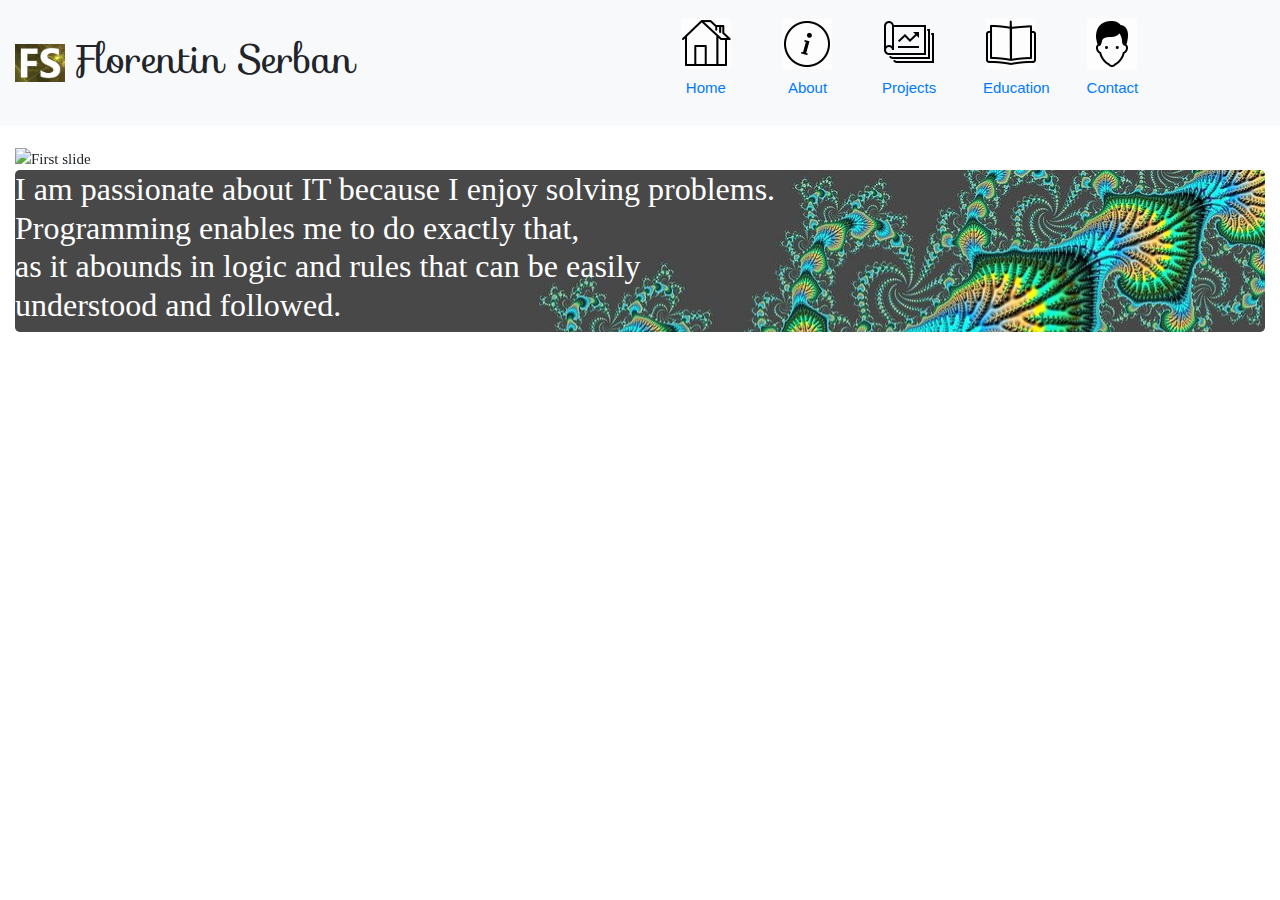
==== index.html @ e08d319a "Update index.html" ====
<!DOCTYPE html>
<html lang="en">

<head>
    <title>Florentine's Serban, Web Portfolio</title>
    <meta charset="utf-8">
    <meta name="viewport" content="width=device-width, initial-scale=1, shrink-to-fit=no">
    <link rel="stylesheet" href="https://fonts.googleapis.com/css?family=Audiowide|Sofia|Trirong">
    <!--Bootstrap css-->
    <link rel="stylesheet" href="https://stackpath.bootstrapcdn.com/bootstrap/4.5.0/css/bootstrap.min.css"
        integrity="sha384-9aIt2nRpC12Uk9gS9baDl411NQApFmC26EwAOH8WgZl5MYYxFfc+NcPb1dKGj7Sk" crossorigin="anonymous">
    <link rel="stylesheet" href="https://maxcdn.bootstrapcdn.com/bootstrap/4.0.0/css/bootstrap.min.css"
        integrity="sha384-Gn5384xqQ1aoWXA+058RXPxPg6fy4IWvTNh0E263XmFcJlSAwiGgFAW/dAiS6JXm" crossorigin="anonymous">
    <link href="https://fonts.googleapis.com/icon?family=Material+Icons" rel="stylesheet">
    <link rel="stylesheet" type="text/css" href="style.css">
    <link rel="stylesheet" type="text/css" href="layout.css">

</head>

<body>
    <div class="container-fluid">
        <div class="row justify-content-center">
            <nav class="navbar navbar-expand-md bg-light justify-content-center nav-justified container-fluid">
                <div class="col-md nameOnNavbar container-fluid" id="nameOnNavbar">
                    <div class="persLogo">
                        <img src="img/persLogo/LOGO 1.JPG" alt="Florentin logo sign" id="logoNavBar">
                        <name>
                            <h1>Florentin Serban</h1>
                        </name>
                    </div>
                </div>
                <div class="navigation-bar col-sm">
                    <ul class="navbar-nav justify-content-right menu-item menu-item-home current-menu-item" id="navbarName"
                        href="#!">
                        <li class="nav-item col-sm col-md-2 col-lg-2">
                            <img src="img/nav/icons8-home.gif" alt="home" class="responsive-image nav-image" width="50px" />
                            <a class="nav-link" href="index.html">Home</a>
                        </li>
                        <li class="nav-item col-sm col-md-2 col-lg-2">
                            <img src="img/nav/icons8-info.gif" alt="about me" class="responsive-image nav-image" width="50px" />
                            <a class="nav-link" href="About.html">About</a>
                        </li>
                        <li class="nav-item col-sm col-md-2 col-lg-2">
                            <img src="img/nav/icons8-group-of-projects-50.png" , alt="my projects"
                                class="responsive-image nav-image" width="50px" />
                            <a class="nav-link" href="Projects.html">Projects</a>
                        </li>
                        <li class="nav-item col-sm col-md-2 col-lg-2">
                            <img src="img/nav/icons8-literature.gif" alt="my education" class="responsive-image nav-image"
                                width="50px" />
                            <a class="nav-link" href="Education.html">Education</a>
                        </li>
                        <li class="nav-item col-sm col-md-2 col-lg-2">
                            <img src="img/nav/icons8-user-male.gif" alt="contact me" class="responsive-image nav-image"
                                width="50px" />
                            <a class="nav-link" href="Contact.html">Contact</a>
                        </li>
                    </ul>
                </div>
            </nav>
        </div><br>
        <div class="indexcontainer">
            <div id="carousel" class="carousel slide w-100" data-ride="carousel">
                <ol class="carousel-indicators">
                    <li data-target="#carousel-indicators" data-slide-to="0" class="active"></li>
                    <li data-target="#carousel-indicators" data-slide-to="1s"></li>
                    <li data-target="#carousel-indicators" data-slide-to="1s"></li>
                </ol>
                <div class="carousel-inner">
                    <div class="carousel-item active">
                        <img class="d-block w-100" src="img/landscape1.jpg" alt="First slide">
                             <div class="carousel-caption">
                                <h1 style="font:8vm">I am passionate about IT because I enjoy solving problems.</h1>
                                <br><br><br><br><br><br><br><br>
                             </div>                                                                                                                             
                    </div>
                    <div class="carousel-item">
                        <img class="d-block w-100" src="img/lanscape2.jpg" alt="Second slide">
                            <div class="carousel-caption">
                                <h1>Programming enables me to do exactly that:</h1>
                                <br><br><br><br><br><br><br><br>
                            </div>
                    </div>
                    <div class="carousel-item">
                        <img class="d-block w-100" src="img/landscape3.jpg" alt="Third slide">
                            <div class="carousel-caption">
                                <h1>Programming enables me to do exactly that:</h1>
                                <br><br><br><br><br><br><br><br>
                            </div>                                                                                                                            
                    </div>
                </div>
                <a class="carousel-control-prev" href="#carousel" role="button" data-slide="prev">
                    <span class="carousel-control-prev-icon" aria-hidden="true"></span>
                    <span class="sr-only">Previous</span>
                </a>
                <a class="carousel-control-next" href="#carousel" role="button" data-slide="next">
                    <span class="carousel-control-next-icon" aria-hidden="true"></span>
                    <span class="sr-only">Next</span>
                </a>
            </div>

            <div class="jumbotron text-white col-md background-image shadow"
                style="background-image: url(img/bg_Index.jpg);">
                <h2 class="display-12">I am passionate about IT because I enjoy solving problems.<br> Programming enables me to do exactly that, <br>as it abounds in
                logic and rules that can be easily <br> understood and followed.</h2>
            </div>
        </div>
    </div>
    </div>
    <script src="https://code.jquery.com/jquery-3.2.1.slim.min.js"
        integrity="sha384-KJ3o2DKtIkvYIK3UENzmM7KCkRr/rE9/Qpg6aAZGJwFDMVNA/GpGFF93hXpG5KkN"
        crossorigin="anonymous"></script>
    <script src="https://cdnjs.cloudflare.com/ajax/libs/popper.js/1.12.9/umd/popper.min.js"
        integrity="sha384-ApNbgh9B+Y1QKtv3Rn7W3mgPxhU9K/ScQsAP7hUibX39j7fakFPskvXusvfa0b4Q"
        crossorigin="anonymous"></script>
    <script src="https://maxcdn.bootstrapcdn.com/bootstrap/4.0.0/js/bootstrap.min.js"
        integrity="sha384-JZR6Spejh4U02d8jOt6vLEHfe/JQGiRRSQQxSfFWpi1MquVdAyjUar5+76PVCmYl"
        crossorigin="anonymous"></script>
</body>

</html>
---- style.css ----
body {
    overflow: scroll;
  
    font-size: 15px;
    line-height: 22px;
    font-family: Varela Round;
	
}

.navbar {
    padding: 1.2rem 0;
    box-shadow: none;
    z-index: auto;
	background-color: bisque;
}
.nav-link{
	font-family:'Trebuchet MS', 'Lucida Sans Unicode', 'Lucida Grande', 'Lucida Sans', Arial, sans-serif;
	-webkit-box-align: start;
	
}

.nav-image > img
{
    display: inline-block;
    vertical-align: middle;
    white-space: nowrap;
    height: 70px;
    width: 70px;
    border-radius: 50%;
    border: 1px solid black;
    vertical-align: middle
}
.text-container {

  display: inline-block;
  width: calc(100% - 60px); /** containers width - img width - margin-left **/
  margin-left: 10px;
  white-space: normal;
  vertical-align: middle
}

.persLogo > img,
.persLogo > name{
    display: inline-block;
    vertical-align: middle;
}
.material-icons {
  font-family: 'Material Icons';
  font-weight: normal;
  font-style: normal;
  font-size: 24px;  /* Preferred icon size */
  display: inline-block;
  line-height: 1;
  text-transform: none;
  letter-spacing: normal;
  word-wrap: normal;
  white-space: nowrap;
  direction: ltr;
  
}
.nameOnNavbar{
	font-family:Sofia, Trirong;
	font-size:large;
	text-align: left;	
}
.menu-icon
{
	width:"50px"; 

}
.jumbotron {
    width: 100%;
    overflow: hidden; 
    padding: 0px;

}
.jumbotron-image {
  background-position: center center;
  background-repeat: no-repeat;
  background-size: cover;
}
.jumbotron > div {
    display:inline-block;
    vertical-align:top;
    font-size: 1rem;
}
.prjdescript
{
	background-image: url("/img/Mandel1.jpg"); 

}
.aboutdescript
{
	background-image: url(/img/bgAbout1.jpg);
	height: 700px;
	font-family:Audiowide;
}
.indexcontainer{
  height:600px;
}
.my_picture{
	width:250px;
	height:350px;
	align-items: center;
	
}
.contdescript{
	background-image: url(/img/bgContact.jpg);
	height: 600px;
}
.edudescript{
	background-image: url(/img/bg-Education.jpg);
	height: 600px;
}


.thumbnail:hover {
    position:relative;
    top:-25px;
    left:-35px;
    width:500px;
    height:auto;
    display:block;
    z-index:999;
}
---- layout.css ----
#about_pic{
    border-radius: 25px;
}
#colDescrip, #colPrjLink
{
    text-align: center;
    height:150px;
}

#colPrjDescrip{
    text-align: center;
    height:350px;
}
#logoNavBar{
    width:50px; 
    initial-letter-align: auto;
    align-self: flex-start;
}
#mypicture{
    align-items:flex-end;
}
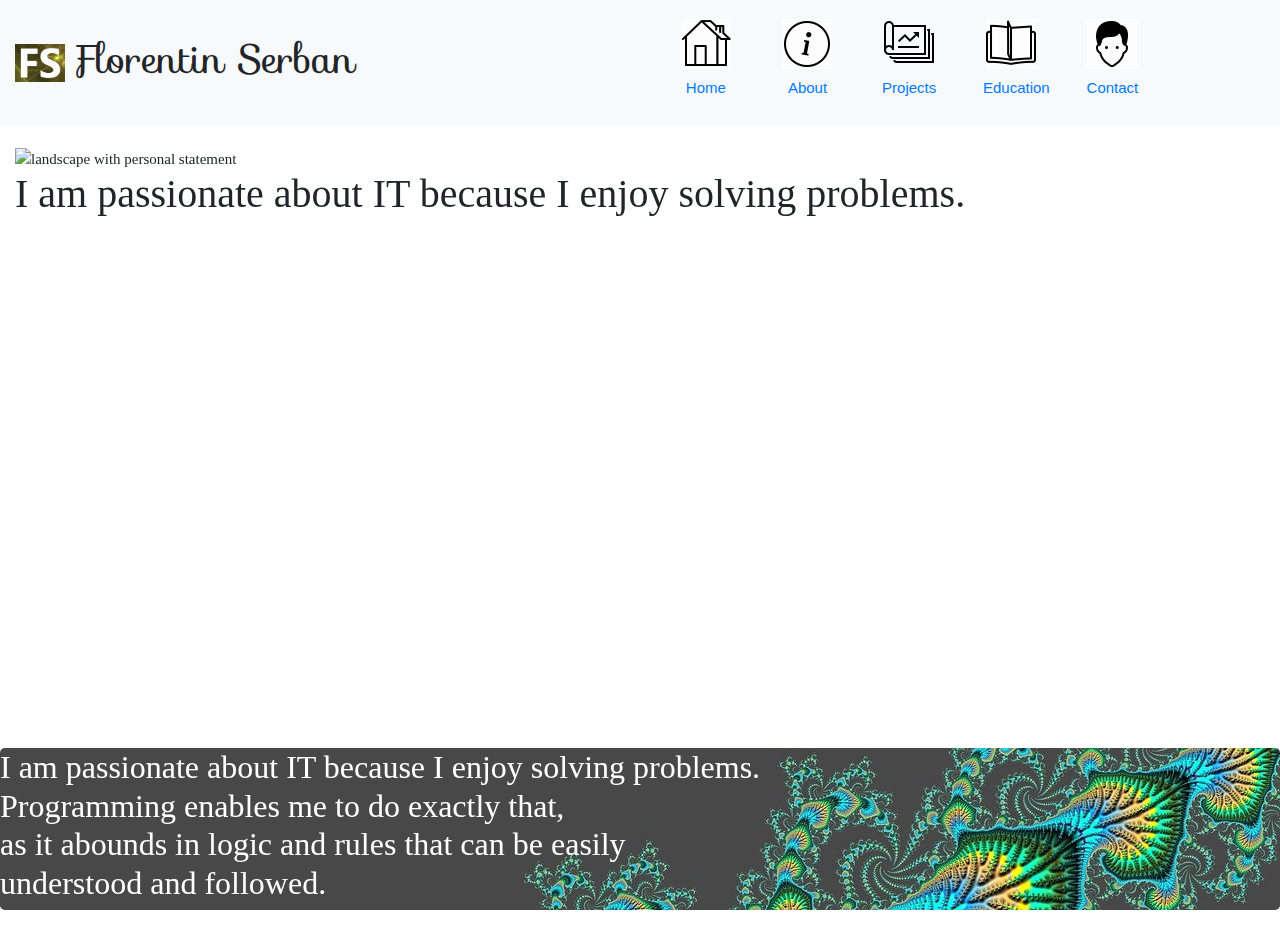
==== commit 92025356: "Update index.html" ====
--- a/index.html
+++ b/index.html
@@ -63,26 +63,29 @@
             <div id="carousel" class="carousel slide w-100" data-ride="carousel">
                 <ol class="carousel-indicators">
                     <li data-target="#carousel-indicators" data-slide-to="0" class="active"></li>
-                    <li data-target="#carousel-indicators" data-slide-to="1s"></li>
-                    <li data-target="#carousel-indicators" data-slide-to="1s"></li>
+                    <li data-target="#carousel-indicators" data-slide-to="1"></li>
+                    <li data-target="#carousel-indicators" data-slide-to="2"></li>
                 </ol>
                 <div class="carousel-inner">
                     <div class="carousel-item active">
-                        <img class="d-block w-100" src="img/landscape1.jpg" alt="First slide">
+                        <img class="d-block w-100" src="img/landscape1.jpg" alt="landscape with personal statement"
+                             id="carousel-item1>
                              <div class="carousel-caption">
                                 <h1 style="font:8vm">I am passionate about IT because I enjoy solving problems.</h1>
                                 <br><br><br><br><br><br><br><br>
                              </div>                                                                                                                             
                     </div>
                     <div class="carousel-item">
-                        <img class="d-block w-100" src="img/lanscape2.jpg" alt="Second slide">
+                        <img class="d-block w-100" src="img/lanscape2.jpg" alt="landscape with personal statement" 
+                             id="carousel-item2>
                             <div class="carousel-caption">
                                 <h1>Programming enables me to do exactly that:</h1>
                                 <br><br><br><br><br><br><br><br>
                             </div>
                     </div>
                     <div class="carousel-item">
-                        <img class="d-block w-100" src="img/landscape3.jpg" alt="Third slide">
+                        <img class="d-block w-100" src="img/landscape3.jpg" alt="landscape with personal statement"
+                             id="carousel-item3>
                             <div class="carousel-caption">
                                 <h1>Programming enables me to do exactly that:</h1>
                                 <br><br><br><br><br><br><br><br>
--- a/style.css
+++ b/style.css
@@ -86,12 +86,12 @@
 }
 .prjdescript
 {
-	background-image: url("/img/Mandel1.jpg"); 
+	background-image: url("img/Mandel1.jpg"); 
 
 }
 .aboutdescript
 {
-	background-image: url(/img/bgAbout1.jpg);
+	background-image: url("img/bgAbout1.jpg");
 	height: 700px;
 	font-family:Audiowide;
 }
@@ -105,12 +105,13 @@
 	
 }
 .contdescript{
-	background-image: url(/img/bgContact.jpg);
+	background-image: url("img/bgContact.jpg");
 	height: 600px;
 }
 .edudescript{
-	background-image: url(/img/bg-Education.jpg);
-	height: 600px;
+	background-image: url("img/bg-Education.jpg");
+	height: 200px;
+	align-items: center;
 }
 
 
@@ -122,4 +123,4 @@
     height:auto;
     display:block;
     z-index:999;
-}+}
--- a/layout.css
+++ b/layout.css
@@ -18,4 +18,9 @@
 }
 #mypicture{
     align-items:flex-end;
-}+}
+#carousel-item1 > h1, #carousel-item2 > h1, #carousel-item3 > h1
+{
+   font-size: 8vw;
+   font-style: italic;
+}
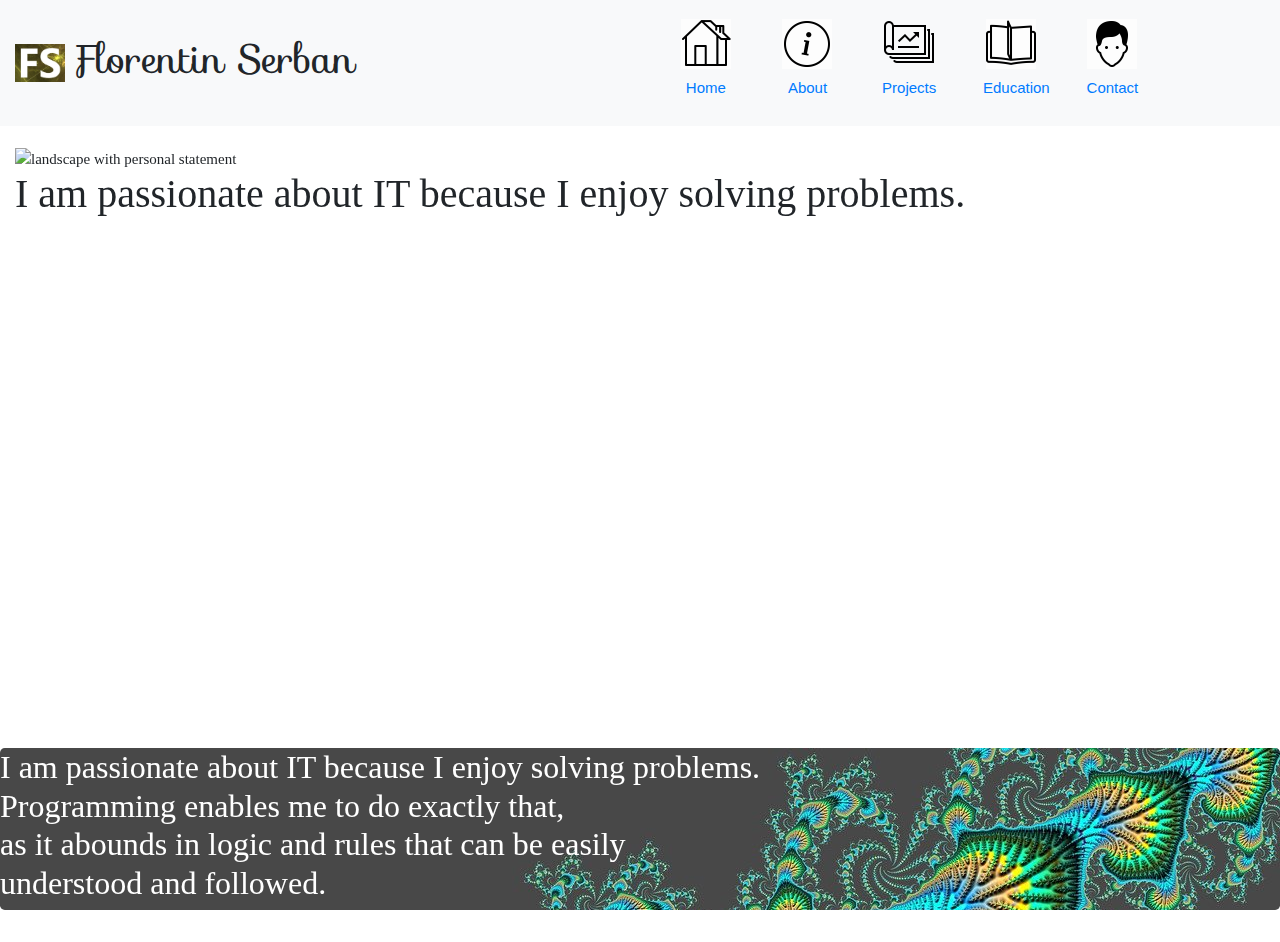
==== commit 2981a88b: "Update index.html" ====
--- a/index.html
+++ b/index.html
@@ -62,9 +62,9 @@
         <div class="indexcontainer">
             <div id="carousel" class="carousel slide w-100" data-ride="carousel">
                 <ol class="carousel-indicators">
-                    <li data-target="#carousel-indicators" data-slide-to="0" class="active"></li>
-                    <li data-target="#carousel-indicators" data-slide-to="1"></li>
-                    <li data-target="#carousel-indicators" data-slide-to="2"></li>
+                    <li data-target="#carousel" data-slide-to="0" class="active"></li>
+                    <li data-target="#carousel" data-slide-to="1"></li>
+                    <li data-target="#carousel" data-slide-to="2"></li>
                 </ol>
                 <div class="carousel-inner">
                     <div class="carousel-item active">
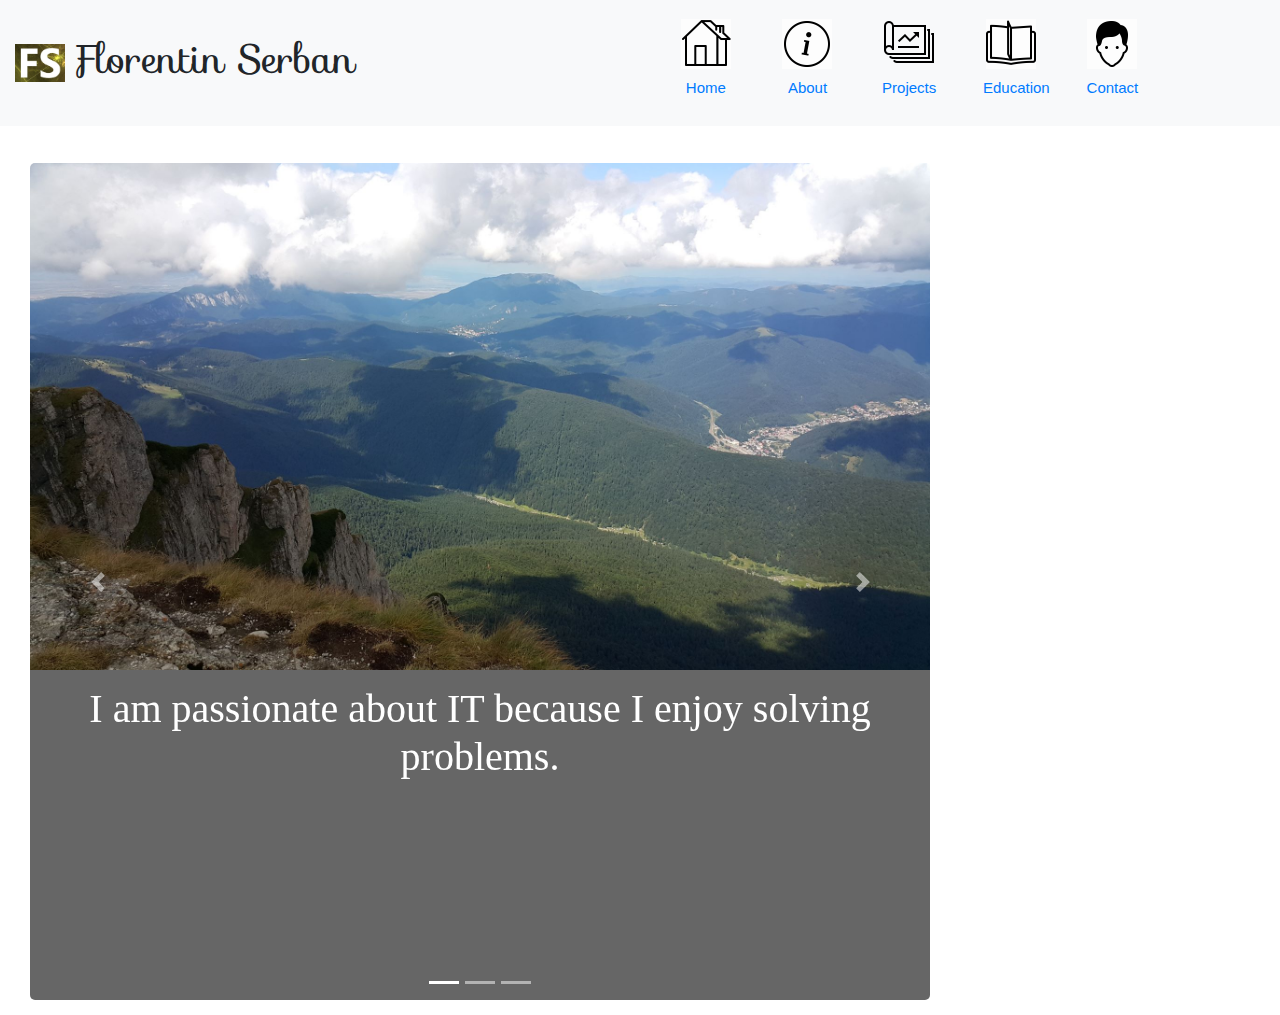
==== commit 82460701: "Update index.html" ====
--- a/index.html
+++ b/index.html
@@ -59,8 +59,10 @@
                 </div>
             </nav>
         </div><br>
-        <div class="indexcontainer">
-            <div id="carousel" class="carousel slide w-100" data-ride="carousel">
+        <div class="indexcontainer flex-row">
+         <div class="row">
+          <div class="col ">
+            <div id="carousel" class="carousel slide"  data-ride="carousel">
                 <ol class="carousel-indicators">
                     <li data-target="#carousel" data-slide-to="0" class="active"></li>
                     <li data-target="#carousel" data-slide-to="1"></li>
@@ -68,28 +70,30 @@
                 </ol>
                 <div class="carousel-inner">
                     <div class="carousel-item active">
-                        <img class="d-block w-100" src="img/landscape1.jpg" alt="landscape with personal statement"
-                             id="carousel-item1>
-                             <div class="carousel-caption">
-                                <h1 style="font:8vm">I am passionate about IT because I enjoy solving problems.</h1>
-                                <br><br><br><br><br><br><br><br>
-                             </div>                                                                                                                             
+                        <img class="d-block w-100 responsive-image" src="img/lansdcape2.jpg"
+                        alt="landscape with personal statement" id="carousel-item1">
+                        <div class="carousel-caption">
+                            <h1 style="font:10vm">I am passionate about IT because I enjoy solving problems.</h1>
+                            <br><br><br><br><br><br><br><br>
+                        </div>
+                    </div>
+                    <div></div>
+                    <div class="carousel-item">
+                        <img class="d-block w-100 responsive-image" src="img/lansdcape1.jpg"
+                        alt="landscape with personal statement" id="carousel-item2">
+                        <div class="carousel-caption">
+                            <h1>Programming enables me to do exactly that:</h1>
+                            <br><br><br><br><br><br><br><br>
+                        </div>
                     </div>
                     <div class="carousel-item">
-                        <img class="d-block w-100" src="img/lanscape2.jpg" alt="landscape with personal statement" 
-                             id="carousel-item2>
-                            <div class="carousel-caption">
-                                <h1>Programming enables me to do exactly that:</h1>
-                                <br><br><br><br><br><br><br><br>
-                            </div>
-                    </div>
-                    <div class="carousel-item">
-                        <img class="d-block w-100" src="img/landscape3.jpg" alt="landscape with personal statement"
-                             id="carousel-item3>
-                            <div class="carousel-caption">
-                                <h1>Programming enables me to do exactly that:</h1>
-                                <br><br><br><br><br><br><br><br>
-                            </div>                                                                                                                            
+                        <img class="d-block w-100 responsive-image" src="img/lansdcape3.jpg"
+                        alt="landscape with personal statement" id="carousel-item3">
+                        <div class="carousel-caption">
+                            <h1>as it abounds in
+                            logic and rules that can be easily understood and followed.</h1>
+                            <br><br><br><br><br><br>
+                        </div>
                     </div>
                 </div>
                 <a class="carousel-control-prev" href="#carousel" role="button" data-slide="prev">
@@ -101,13 +105,7 @@
                     <span class="sr-only">Next</span>
                 </a>
             </div>
-
-            <div class="jumbotron text-white col-md background-image shadow"
-                style="background-image: url(img/bg_Index.jpg);">
-                <h2 class="display-12">I am passionate about IT because I enjoy solving problems.<br> Programming enables me to do exactly that, <br>as it abounds in
-                logic and rules that can be easily <br> understood and followed.</h2>
-            </div>
-        </div>
+         </div></div>
     </div>
     </div>
     <script src="https://code.jquery.com/jquery-3.2.1.slim.min.js"
--- a/style.css
+++ b/style.css
@@ -110,8 +110,8 @@
 }
 .edudescript{
 	background-image: url("img/bg-Education.jpg");
-	height: 200px;
-	align-items: center;
+	
+	
 }
 
 
--- a/layout.css
+++ b/layout.css
@@ -24,3 +24,21 @@
    font-size: 8vw;
    font-style: italic;
 }
+.carousel-caption {
+  position: static;
+  background: rgba(0,0,0,0.6);
+  color: white;
+  padding-bottom: 35px;
+  padding-left: 1em;
+  padding-right: 1em;
+  padding-top: 15px;
+}
+.carousel-indicators {
+  bottom: 0px;
+}
+.carousel {
+  overflow: hidden;
+  border-radius: 5px;
+  max-width: 900px;
+  margin: 1em;
+}
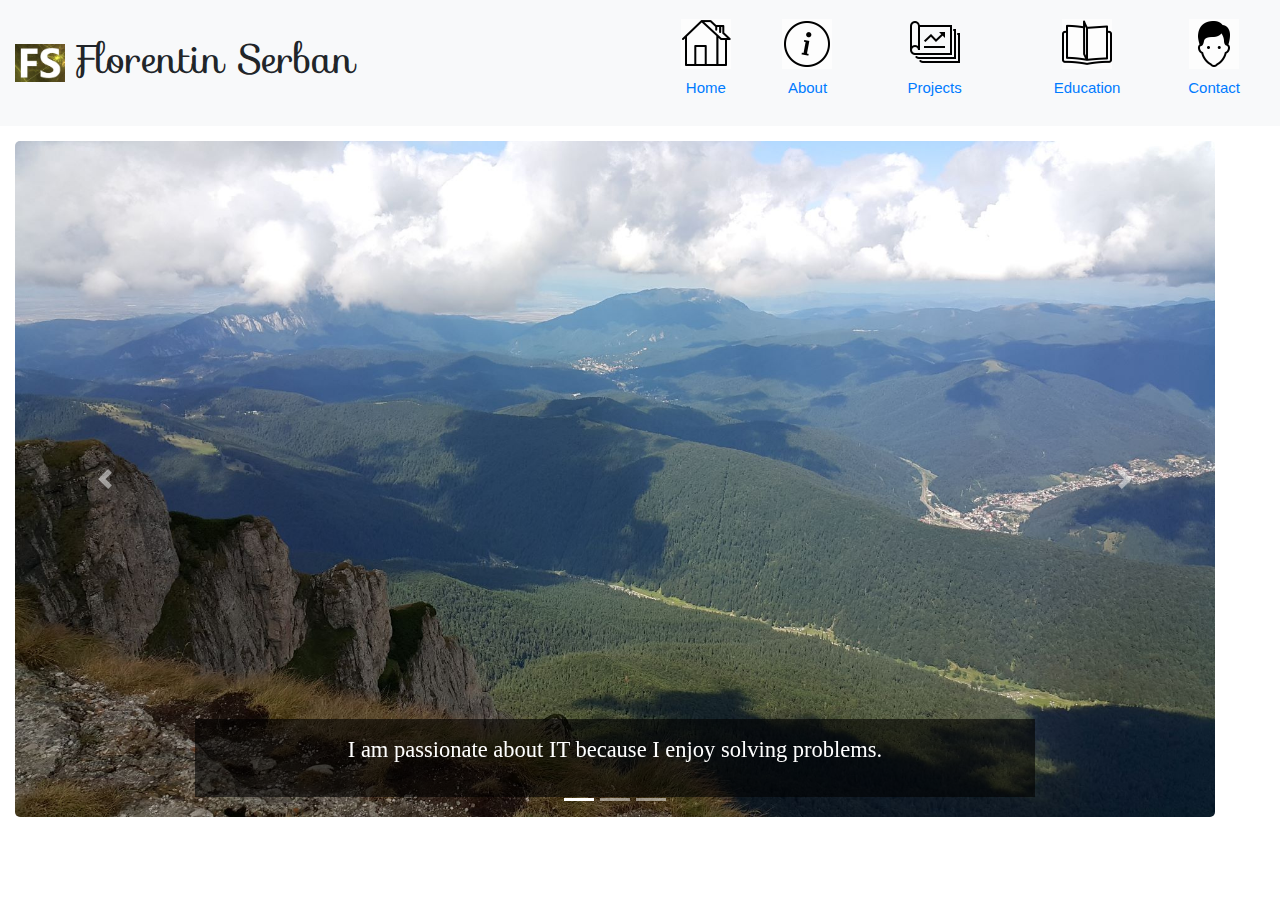
==== commit 8b8a9c0f: "navbar" ====
--- a/index.html
+++ b/index.html
@@ -21,7 +21,7 @@
     <div class="container-fluid">
         <div class="row justify-content-center">
             <nav class="navbar navbar-expand-md bg-light justify-content-center nav-justified container-fluid">
-                <div class="col-md nameOnNavbar container-fluid" id="nameOnNavbar">
+                <div class="col-md nameOnNavbar container-fluid id=" nameOnNavbar">
                     <div class="persLogo">
                         <img src="img/persLogo/LOGO 1.JPG" alt="Florentin logo sign" id="logoNavBar">
                         <name>
@@ -30,38 +30,42 @@
                     </div>
                 </div>
                 <div class="navigation-bar col-sm">
-                    <ul class="navbar-nav justify-content-right menu-item menu-item-home current-menu-item" id="navbarName"
-                        href="#!">
-                        <li class="nav-item col-sm col-md-2 col-lg-2">
-                            <img src="img/nav/icons8-home.gif" alt="home" class="responsive-image nav-image" width="50px" />
+                    <ul class="navbar-nav justify-content-right menu-item menu-item-home current-menu-item" id="navbarName">
+                        <li class="nav-item col-sm2 col-md-2 col-lg-2">
+                            <a href="index.html">
+                                <img src="img/nav/icons8-home.gif" alt="home" class="responsive-image nav-image"
+                                    width="50px" /></a>
                             <a class="nav-link" href="index.html">Home</a>
                         </li>
-                        <li class="nav-item col-sm col-md-2 col-lg-2">
-                            <img src="img/nav/icons8-info.gif" alt="about me" class="responsive-image nav-image" width="50px" />
+                        <li class="nav-item col-sm2 col-md-2 col-lg-2">
+                            <a href="About.html">
+                                <img src="img/nav/icons8-info.gif" alt="about me" class="responsive-image nav-image"
+                                    width="50px" /></a>
                             <a class="nav-link" href="About.html">About</a>
                         </li>
-                        <li class="nav-item col-sm col-md-2 col-lg-2">
-                            <img src="img/nav/icons8-group-of-projects-50.png" , alt="my projects"
-                                class="responsive-image nav-image" width="50px" />
+                        <li class="nav-item col-sm3 col-md-3 col-lg-3">
+                            <a href="Projects.html">
+                                <img src="img/nav/icons8-group-of-projects-50.png" , alt="my projects"
+                                    class="responsive-image nav-image" width="50px" /></a>
                             <a class="nav-link" href="Projects.html">Projects</a>
                         </li>
-                        <li class="nav-item col-sm col-md-2 col-lg-2">
-                            <img src="img/nav/icons8-literature.gif" alt="my education" class="responsive-image nav-image"
-                                width="50px" />
+                        <li class="nav-item col-sm3 col-md-3 col-lg-3">
+                            <a href="Education.html">
+                                <img src="img/nav/icons8-literature.gif" alt="my education" class="responsive-image nav-image"
+                                    width="50px" /></a>
                             <a class="nav-link" href="Education.html">Education</a>
                         </li>
-                        <li class="nav-item col-sm col-md-2 col-lg-2">
-                            <img src="img/nav/icons8-user-male.gif" alt="contact me" class="responsive-image nav-image"
-                                width="50px" />
+                        <li class="nav-item col-sm2 col-md-2 col-lg-2">
+                            <a href="Contact.html">
+                                <img src="img/nav/icons8-user-male.gif" alt="contact me" class="responsive-image nav-image"
+                                    width="50px" /></a>
                             <a class="nav-link" href="Contact.html">Contact</a>
                         </li>
                     </ul>
                 </div>
             </nav>
-        </div><br>
-        <div class="indexcontainer flex-row">
-         <div class="row">
-          <div class="col ">
+            </div>
+        <div class="row indexcontainer flexible">
             <div id="carousel" class="carousel slide"  data-ride="carousel">
                 <ol class="carousel-indicators">
                     <li data-target="#carousel" data-slide-to="0" class="active"></li>
@@ -70,29 +74,31 @@
                 </ol>
                 <div class="carousel-inner">
                     <div class="carousel-item active">
-                        <img class="d-block w-100 responsive-image" src="img/lansdcape2.jpg"
+                        <img class="d-block mw-100 responsive-image" src="img/lansdcape2.jpg"
                         alt="landscape with personal statement" id="carousel-item1">
                         <div class="carousel-caption">
-                            <h1 style="font:10vm">I am passionate about IT because I enjoy solving problems.</h1>
-                            <br><br><br><br><br><br><br><br>
+                            <p>I am passionate about IT because I enjoy 
+                                solving problems.</p>
+                            
                         </div>
                     </div>
                     <div></div>
                     <div class="carousel-item">
-                        <img class="d-block w-100 responsive-image" src="img/lansdcape1.jpg"
+                        <img class="d-block mw-100 responsive-image" src="img/lansdcape1.jpg"
                         alt="landscape with personal statement" id="carousel-item2">
                         <div class="carousel-caption">
-                            <h1>Programming enables me to do exactly that:</h1>
-                            <br><br><br><br><br><br><br><br>
+                            <p>Programming enables me to do exactly that: find solutions, <br>
+                                manage complexities and solve better and better problems.</p>
+                            
                         </div>
                     </div>
                     <div class="carousel-item">
-                        <img class="d-block w-100 responsive-image" src="img/lansdcape3.jpg"
+                        <img class="d-block mw-100 responsive-image" src="img/lansdcape3.jpg"
                         alt="landscape with personal statement" id="carousel-item3">
                         <div class="carousel-caption">
-                            <h1>as it abounds in
-                            logic and rules that can be easily understood and followed.</h1>
-                            <br><br><br><br><br><br>
+                            <p>Programming is a flexible medium of creation, yet full of structure,<br>
+                                 logic and rules that can be easily understood and followed.</p>
+                            
                         </div>
                     </div>
                 </div>
@@ -105,7 +111,6 @@
                     <span class="sr-only">Next</span>
                 </a>
             </div>
-         </div></div>
     </div>
     </div>
     <script src="https://code.jquery.com/jquery-3.2.1.slim.min.js"
--- a/style.css
+++ b/style.css
@@ -8,15 +8,20 @@
 }
 
 .navbar {
+    position:static;
     padding: 1.2rem 0;
     box-shadow: none;
-    z-index: auto;
-	background-color: bisque;
+    z-index: 99;
+	  background-color: bisque;
 }
 .nav-link{
 	font-family:'Trebuchet MS', 'Lucida Sans Unicode', 'Lucida Grande', 'Lucida Sans', Arial, sans-serif;
 	-webkit-box-align: start;
 	
+}
+.nav-item
+{
+  justify-content: center;
 }
 
 .nav-image > img
@@ -43,20 +48,6 @@
 .persLogo > name{
     display: inline-block;
     vertical-align: middle;
-}
-.material-icons {
-  font-family: 'Material Icons';
-  font-weight: normal;
-  font-style: normal;
-  font-size: 24px;  /* Preferred icon size */
-  display: inline-block;
-  line-height: 1;
-  text-transform: none;
-  letter-spacing: normal;
-  word-wrap: normal;
-  white-space: nowrap;
-  direction: ltr;
-  
 }
 .nameOnNavbar{
 	font-family:Sofia, Trirong;
@@ -93,10 +84,12 @@
 {
 	background-image: url("img/bgAbout1.jpg");
 	height: 700px;
-	font-family:Audiowide;
+	font-family:Cambria, Cochin, Georgia, Times, 'Times New Roman', serif;
+  z-index: 10;
 }
 .indexcontainer{
-  height:600px;
+  position:relative;
+  height:auto;
 }
 .my_picture{
 	width:250px;
@@ -109,8 +102,8 @@
 	height: 600px;
 }
 .edudescript{
-	background-image: url("img/bg-Education.jpg");
-	
+	background-image: url("img/bg_education.jpg");
+	height: 700px;
 	
 }
 
@@ -119,8 +112,17 @@
     position:relative;
     top:-25px;
     left:-35px;
-    width:500px;
+    width:600px;
     height:auto;
     display:block;
     z-index:999;
 }
+
+.edudescript > div > div > img,
+.edudescript > div > div > img
+{
+  min-width: none;
+  max-width: 300px;
+  background-color:lightyellow;
+
+}
--- a/layout.css
+++ b/layout.css
@@ -1,3 +1,9 @@
+/*.container-fluid
+{
+  background-color: lightskyblue;
+}*/
+
+
 #about_pic{
     border-radius: 25px;
 }
@@ -21,24 +27,42 @@
 }
 #carousel-item1 > h1, #carousel-item2 > h1, #carousel-item3 > h1
 {
+   position: relative;
    font-size: 8vw;
    font-style: italic;
 }
 .carousel-caption {
-  position: static;
+  position:var();
   background: rgba(0,0,0,0.6);
   color: white;
-  padding-bottom: 35px;
-  padding-left: 1em;
-  padding-right: 1em;
-  padding-top: 15px;
+  padding-top: 20px;
+  text-align: center;
+  font-size: 150%;
+  margin-top: 20px;
 }
 .carousel-indicators {
   bottom: 0px;
 }
 .carousel {
+  position:relative;
+  z-index: 9px;
   overflow: hidden;
   border-radius: 5px;
-  max-width: 900px;
+  max-width: 1200px;
   margin: 1em;
 }
+.carousel-inner
+{
+  position: relative;
+}
+.slide
+{
+  position: relative;
+}
+.carousel{
+  position: relative;
+}
+#carousel
+{
+  position: relative;
+}
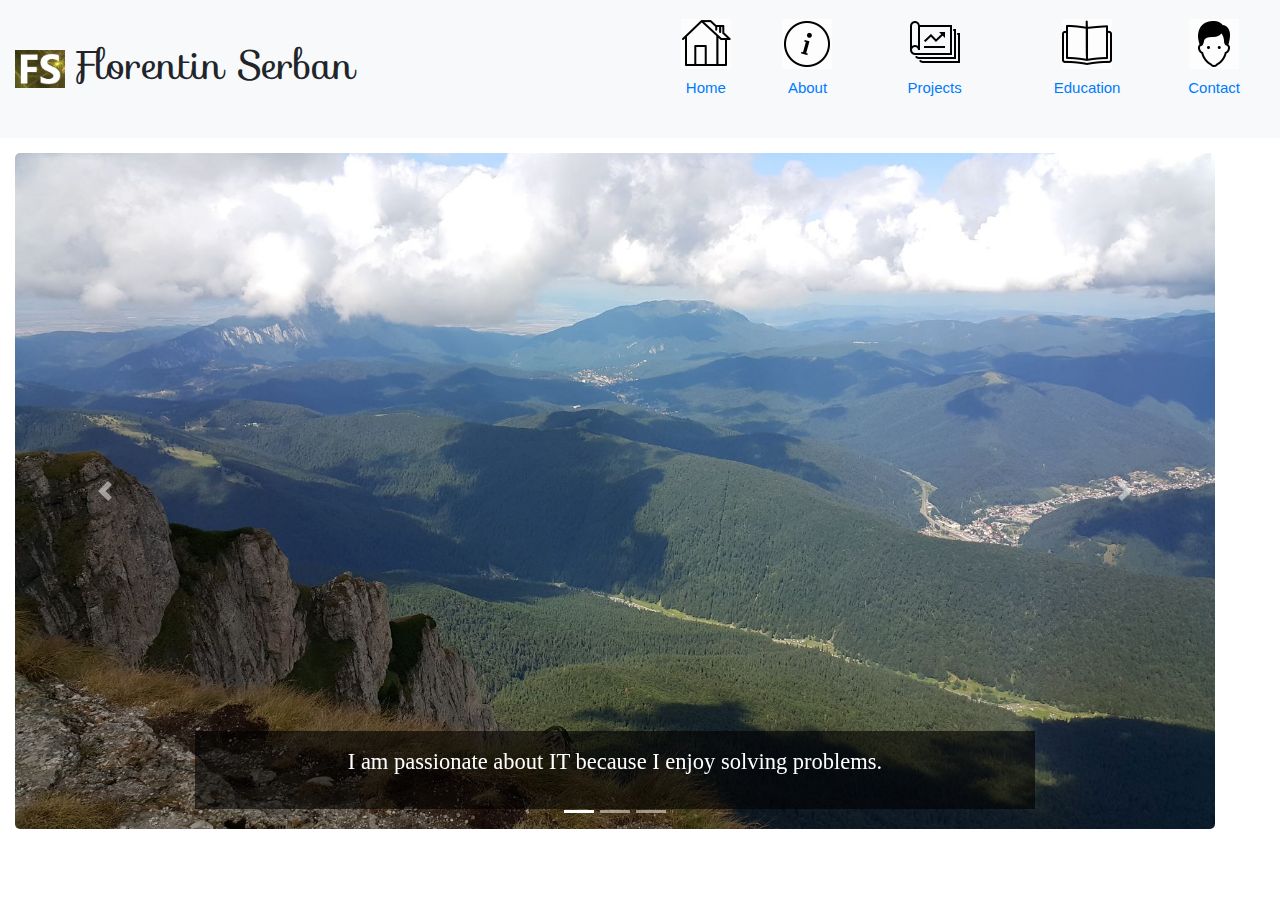
==== commit 6409bae7: "navigation fix" ====
--- a/index.html
+++ b/index.html
@@ -1,127 +1,203 @@
 <!DOCTYPE html>
 <html lang="en">
+  <head>
+    <title>Florentine's Serban, Web Portfolio</title>
+    <meta charset="utf-8" />
+    <meta
+      name="viewport"
+      content="width=device-width, initial-scale=1, shrink-to-fit=no"
+    />
+    <link
+      rel="stylesheet"
+      href="https://fonts.googleapis.com/css?family=Audiowide|Sofia|Trirong"
+    />
+    <!--Bootstrap css-->
+    <link
+      rel="stylesheet"
+      href="https://stackpath.bootstrapcdn.com/bootstrap/4.5.0/css/bootstrap.min.css"
+      integrity="sha384-9aIt2nRpC12Uk9gS9baDl411NQApFmC26EwAOH8WgZl5MYYxFfc+NcPb1dKGj7Sk"
+      crossorigin="anonymous"
+    />
+    <link
+      rel="stylesheet"
+      href="https://maxcdn.bootstrapcdn.com/bootstrap/4.0.0/css/bootstrap.min.css"
+      integrity="sha384-Gn5384xqQ1aoWXA+058RXPxPg6fy4IWvTNh0E263XmFcJlSAwiGgFAW/dAiS6JXm"
+      crossorigin="anonymous"
+    />
+    <link
+      href="https://fonts.googleapis.com/icon?family=Material+Icons"
+      rel="stylesheet"
+    />
+    <link rel="stylesheet" type="text/css" href="style.css" />
+    <link rel="stylesheet" type="text/css" href="layout.css" />
+  </head>
 
-<head>
-    <title>Florentine's Serban, Web Portfolio</title>
-    <meta charset="utf-8">
-    <meta name="viewport" content="width=device-width, initial-scale=1, shrink-to-fit=no">
-    <link rel="stylesheet" href="https://fonts.googleapis.com/css?family=Audiowide|Sofia|Trirong">
-    <!--Bootstrap css-->
-    <link rel="stylesheet" href="https://stackpath.bootstrapcdn.com/bootstrap/4.5.0/css/bootstrap.min.css"
-        integrity="sha384-9aIt2nRpC12Uk9gS9baDl411NQApFmC26EwAOH8WgZl5MYYxFfc+NcPb1dKGj7Sk" crossorigin="anonymous">
-    <link rel="stylesheet" href="https://maxcdn.bootstrapcdn.com/bootstrap/4.0.0/css/bootstrap.min.css"
-        integrity="sha384-Gn5384xqQ1aoWXA+058RXPxPg6fy4IWvTNh0E263XmFcJlSAwiGgFAW/dAiS6JXm" crossorigin="anonymous">
-    <link href="https://fonts.googleapis.com/icon?family=Material+Icons" rel="stylesheet">
-    <link rel="stylesheet" type="text/css" href="style.css">
-    <link rel="stylesheet" type="text/css" href="layout.css">
-
-</head>
-
-<body>
+  <body>
     <div class="container-fluid">
-        <div class="row justify-content-center">
-            <nav class="navbar navbar-expand-md bg-light justify-content-center nav-justified container-fluid">
-                <div class="col-md nameOnNavbar container-fluid id=" nameOnNavbar">
-                    <div class="persLogo">
-                        <img src="img/persLogo/LOGO 1.JPG" alt="Florentin logo sign" id="logoNavBar">
-                        <name>
-                            <h1>Florentin Serban</h1>
-                        </name>
-                    </div>
-                </div>
-                <div class="navigation-bar col-sm">
-                    <ul class="navbar-nav justify-content-right menu-item menu-item-home current-menu-item" id="navbarName">
-                        <li class="nav-item col-sm2 col-md-2 col-lg-2">
-                            <a href="index.html">
-                                <img src="img/nav/icons8-home.gif" alt="home" class="responsive-image nav-image"
-                                    width="50px" /></a>
-                            <a class="nav-link" href="index.html">Home</a>
-                        </li>
-                        <li class="nav-item col-sm2 col-md-2 col-lg-2">
-                            <a href="About.html">
-                                <img src="img/nav/icons8-info.gif" alt="about me" class="responsive-image nav-image"
-                                    width="50px" /></a>
-                            <a class="nav-link" href="About.html">About</a>
-                        </li>
-                        <li class="nav-item col-sm3 col-md-3 col-lg-3">
-                            <a href="Projects.html">
-                                <img src="img/nav/icons8-group-of-projects-50.png" , alt="my projects"
-                                    class="responsive-image nav-image" width="50px" /></a>
-                            <a class="nav-link" href="Projects.html">Projects</a>
-                        </li>
-                        <li class="nav-item col-sm3 col-md-3 col-lg-3">
-                            <a href="Education.html">
-                                <img src="img/nav/icons8-literature.gif" alt="my education" class="responsive-image nav-image"
-                                    width="50px" /></a>
-                            <a class="nav-link" href="Education.html">Education</a>
-                        </li>
-                        <li class="nav-item col-sm2 col-md-2 col-lg-2">
-                            <a href="Contact.html">
-                                <img src="img/nav/icons8-user-male.gif" alt="contact me" class="responsive-image nav-image"
-                                    width="50px" /></a>
-                            <a class="nav-link" href="Contact.html">Contact</a>
-                        </li>
-                    </ul>
-                </div>
-            </nav>
-            </div>
-        <div class="row indexcontainer flexible">
-            <div id="carousel" class="carousel slide"  data-ride="carousel">
-                <ol class="carousel-indicators">
-                    <li data-target="#carousel" data-slide-to="0" class="active"></li>
-                    <li data-target="#carousel" data-slide-to="1"></li>
-                    <li data-target="#carousel" data-slide-to="2"></li>
-                </ol>
-                <div class="carousel-inner">
-                    <div class="carousel-item active">
-                        <img class="d-block mw-100 responsive-image" src="img/lansdcape2.jpg"
-                        alt="landscape with personal statement" id="carousel-item1">
-                        <div class="carousel-caption">
-                            <p>I am passionate about IT because I enjoy 
-                                solving problems.</p>
-                            
-                        </div>
-                    </div>
-                    <div></div>
-                    <div class="carousel-item">
-                        <img class="d-block mw-100 responsive-image" src="img/lansdcape1.jpg"
-                        alt="landscape with personal statement" id="carousel-item2">
-                        <div class="carousel-caption">
-                            <p>Programming enables me to do exactly that: find solutions, <br>
-                                manage complexities and solve better and better problems.</p>
-                            
-                        </div>
-                    </div>
-                    <div class="carousel-item">
-                        <img class="d-block mw-100 responsive-image" src="img/lansdcape3.jpg"
-                        alt="landscape with personal statement" id="carousel-item3">
-                        <div class="carousel-caption">
-                            <p>Programming is a flexible medium of creation, yet full of structure,<br>
-                                 logic and rules that can be easily understood and followed.</p>
-                            
-                        </div>
-                    </div>
-                </div>
-                <a class="carousel-control-prev" href="#carousel" role="button" data-slide="prev">
-                    <span class="carousel-control-prev-icon" aria-hidden="true"></span>
-                    <span class="sr-only">Previous</span>
-                </a>
-                <a class="carousel-control-next" href="#carousel" role="button" data-slide="next">
-                    <span class="carousel-control-next-icon" aria-hidden="true"></span>
-                    <span class="sr-only">Next</span>
-                </a>
-            </div>
+      <div class="row justify-content-center">
+        <nav
+          class="navbar navbar-expand-md bg-light justify-content-center nav-justified container-fluid"
+        >
+          <div class="col-md nameOnNavbar container-fluid" id=" nameOnNavbar">
+            <div class="persLogo">
+              <img
+                src="img/persLogo/LOGO 1.JPG"
+                alt="Florentin logo sign"
+                id="logoNavBar"
+              />
+              <name>
+                <h1>Florentin Serban</h1>
+              </name>
+            </div>
+          </div>
+          <div class="navigation-bar col-sm">
+            <ul
+              class="navbar-nav justify-content-right menu-item menu-item-home current-menu-item"
+              id="navbarName"
+            >
+              <li class="nav-item col-sm2 col-md-2 col-lg-2">
+                <a href="index.html">
+                  <img
+                    src="img/nav/icons8-home.gif"
+                    alt="home"
+                    class="responsive-image nav-image"
+                    width="50"
+                /></a>
+                <a class="nav-link" href="index.html">Home</a>
+              </li>
+              <li class="nav-item col-sm2 col-md-2 col-lg-2">
+                <a href="About.html">
+                  <img
+                    src="img/nav/icons8-info.gif"
+                    alt="about me"
+                    class="responsive-image nav-image"
+                    width="50px"
+                /></a>
+                <a class="nav-link" href="About.html">About</a>
+              </li>
+              <li class="nav-item col-sm3 col-md-3 col-lg-3">
+                <a href="Projects.html">
+                  <img
+                    src="img/nav/icons8-group-of-projects-50.png"
+                    ,
+                    alt="my projects"
+                    class="responsive-image nav-image"
+                    width="50px"
+                /></a>
+                <a class="nav-link" href="Projects.html">Projects</a>
+              </li>
+              <li class="nav-item col-sm3 col-md-3 col-lg-3">
+                <a href="Education.html">
+                  <img
+                    src="img/nav/icons8-literature.gif"
+                    alt="my education"
+                    class="responsive-image nav-image"
+                    width="50px"
+                /></a>
+                <a class="nav-link" href="Education.html">Education</a>
+              </li>
+              <li class="nav-item col-sm2 col-md-2 col-lg-2">
+                <a href="Contact.html">
+                  <img
+                    src="img/nav/icons8-user-male.gif"
+                    alt="contact me"
+                    class="responsive-image nav-image"
+                    width="50px"
+                /></a>
+                <a class="nav-link" href="Contact.html">Contact</a>
+              </li>
+            </ul>
+          </div>
+        </nav>
+      </div>
+      <div class="row indexcontainer flexible">
+        <div id="carousel" class="carousel slide" data-ride="carousel">
+          <ol class="carousel-indicators">
+            <li data-target="#carousel" data-slide-to="0" class="active"></li>
+            <li data-target="#carousel" data-slide-to="1"></li>
+            <li data-target="#carousel" data-slide-to="2"></li>
+          </ol>
+          <div class="carousel-inner">
+            <div class="carousel-item active">
+              <img
+                class="d-block mw-100 responsive-image"
+                src="img/lansdcape2.jpg"
+                alt="landscape with personal statement"
+                id="carousel-item1"
+              />
+              <div class="carousel-caption">
+                <p>
+                  I am passionate about IT because I enjoy solving problems.
+                </p>
+              </div>
+            </div>
+            <div></div>
+            <div class="carousel-item">
+              <img
+                class="d-block mw-100 responsive-image"
+                src="img/lansdcape1.jpg"
+                alt="landscape with personal statement"
+                id="carousel-item2"
+              />
+              <div class="carousel-caption">
+                <p>
+                  Programming enables me to do exactly that: find solutions,
+                  <br />
+                  manage complexities and solve better and better problems.
+                </p>
+              </div>
+            </div>
+            <div class="carousel-item">
+              <img
+                class="d-block mw-100 responsive-image"
+                src="img/lansdcape3.jpg"
+                alt="landscape with personal statement"
+                id="carousel-item3"
+              />
+              <div class="carousel-caption">
+                <p>
+                  Programming is a flexible medium of creation, yet full of
+                  structure,<br />
+                  logic and rules that can be easily understood and followed.
+                </p>
+              </div>
+            </div>
+          </div>
+          <a
+            class="carousel-control-prev"
+            href="#carousel"
+            role="button"
+            data-slide="prev"
+          >
+            <span class="carousel-control-prev-icon" aria-hidden="true"></span>
+            <span class="sr-only">Previous</span>
+          </a>
+          <a
+            class="carousel-control-next"
+            href="#carousel"
+            role="button"
+            data-slide="next"
+          >
+            <span class="carousel-control-next-icon" aria-hidden="true"></span>
+            <span class="sr-only">Next</span>
+          </a>
+        </div>
+      </div>
     </div>
-    </div>
-    <script src="https://code.jquery.com/jquery-3.2.1.slim.min.js"
-        integrity="sha384-KJ3o2DKtIkvYIK3UENzmM7KCkRr/rE9/Qpg6aAZGJwFDMVNA/GpGFF93hXpG5KkN"
-        crossorigin="anonymous"></script>
-    <script src="https://cdnjs.cloudflare.com/ajax/libs/popper.js/1.12.9/umd/popper.min.js"
-        integrity="sha384-ApNbgh9B+Y1QKtv3Rn7W3mgPxhU9K/ScQsAP7hUibX39j7fakFPskvXusvfa0b4Q"
-        crossorigin="anonymous"></script>
-    <script src="https://maxcdn.bootstrapcdn.com/bootstrap/4.0.0/js/bootstrap.min.js"
-        integrity="sha384-JZR6Spejh4U02d8jOt6vLEHfe/JQGiRRSQQxSfFWpi1MquVdAyjUar5+76PVCmYl"
-        crossorigin="anonymous"></script>
-</body>
-
+    <script
+      src="https://code.jquery.com/jquery-3.2.1.slim.min.js"
+      integrity="sha384-KJ3o2DKtIkvYIK3UENzmM7KCkRr/rE9/Qpg6aAZGJwFDMVNA/GpGFF93hXpG5KkN"
+      crossorigin="anonymous"
+    ></script>
+    <script
+      src="https://cdnjs.cloudflare.com/ajax/libs/popper.js/1.12.9/umd/popper.min.js"
+      integrity="sha384-ApNbgh9B+Y1QKtv3Rn7W3mgPxhU9K/ScQsAP7hUibX39j7fakFPskvXusvfa0b4Q"
+      crossorigin="anonymous"
+    ></script>
+    <script
+      src="https://maxcdn.bootstrapcdn.com/bootstrap/4.0.0/js/bootstrap.min.js"
+      integrity="sha384-JZR6Spejh4U02d8jOt6vLEHfe/JQGiRRSQQxSfFWpi1MquVdAyjUar5+76PVCmYl"
+      crossorigin="anonymous"
+    ></script>
+  </body>
 </html>
--- a/style.css
+++ b/style.css
@@ -1,128 +1,160 @@
 body {
-    overflow: scroll;
-  
-    font-size: 15px;
-    line-height: 22px;
-    font-family: Varela Round;
-	
+  overflow: scroll;
+
+  font-size: 15px;
+  line-height: 22px;
+  font-family: Varela Round;
+
+}
+
+h2 {
+  font-size: 150%;
 }
 
 .navbar {
-    position:static;
-    padding: 1.2rem 0;
-    box-shadow: none;
-    z-index: 99;
-	  background-color: bisque;
-}
-.nav-link{
-	font-family:'Trebuchet MS', 'Lucida Sans Unicode', 'Lucida Grande', 'Lucida Sans', Arial, sans-serif;
-	-webkit-box-align: start;
-	
-}
-.nav-item
-{
-  justify-content: center;
+  position: static;
+  padding: 1.2rem 0;
+  box-shadow: none;
+  z-index: 99;
+  background-color: bisque;
 }
 
-.nav-image > img
-{
-    display: inline-block;
-    vertical-align: middle;
-    white-space: nowrap;
-    height: 70px;
-    width: 70px;
-    border-radius: 50%;
-    border: 1px solid black;
-    vertical-align: middle
+.nav-link {
+  font-family: 'Trebuchet MS', 'Lucida Sans Unicode', 'Lucida Grande', 'Lucida Sans', Arial, sans-serif;
+  -webkit-box-align: start;
+
 }
+
+.nav-item {
+  justify-content: center;
+  min-height: 100px;
+}
+
+.nav-image>img {
+  display: inline-block;
+  vertical-align: middle;
+  white-space: nowrap;
+  height: 70px;
+  width: 70px;
+  border-radius: 50%;
+  border: 1px solid black;
+  vertical-align: middle
+}
+
 .text-container {
 
   display: inline-block;
-  width: calc(100% - 60px); /** containers width - img width - margin-left **/
+  width: calc(100% - 60px);
+  /** containers width - img width - margin-left **/
   margin-left: 10px;
   white-space: normal;
   vertical-align: middle
 }
 
-.persLogo > img,
-.persLogo > name{
-    display: inline-block;
-    vertical-align: middle;
+.persLogo>img,
+.persLogo>name {
+  display: inline-block;
+  vertical-align: middle;
 }
-.nameOnNavbar{
-	font-family:Sofia, Trirong;
-	font-size:large;
-	text-align: left;	
+
+.nameOnNavbar {
+  font-family: Sofia, Trirong;
+  font-size: large;
+  text-align: left;
 }
-.menu-icon
-{
-	width:"50px"; 
+
+.menu-icon {
+  width: "50px";
 
 }
+
 .jumbotron {
-    width: 100%;
-    overflow: hidden; 
-    padding: 0px;
+  width: 100%;
+  overflow: hidden;
+  padding: 0px;
 
 }
+
 .jumbotron-image {
   background-position: center center;
   background-repeat: no-repeat;
   background-size: cover;
 }
-.jumbotron > div {
-    display:inline-block;
-    vertical-align:top;
-    font-size: 1rem;
+
+.jumbotron>div {
+  display: inline-block;
+  vertical-align: top;
+  font-size: 1rem;
 }
-.prjdescript
-{
-	background-image: url("img/Mandel1.jpg"); 
+
+.prjdescript {
+  background-image: url("img/Mandel1.jpg");
 
 }
-.aboutdescript
-{
-	background-image: url("img/bgAbout1.jpg");
-	height: 700px;
-	font-family:Cambria, Cochin, Georgia, Times, 'Times New Roman', serif;
+
+.aboutdescript {
+  background-image: url("img/bgAbout1.jpg");
+  height: 700px;
+  font-family: Cambria, Cochin, Georgia, Times, 'Times New Roman', serif;
   z-index: 10;
 }
-.indexcontainer{
-  position:relative;
-  height:auto;
+
+.indexcontainer {
+  position: relative;
+  height: auto;
 }
-.my_picture{
-	width:250px;
-	height:350px;
-	align-items: center;
-	
+
+.my_picture {
+  width: 250px;
+  height: 350px;
+  align-items: center;
+
 }
-.contdescript{
-	background-image: url("img/bgContact.jpg");
-	height: 600px;
+
+.contdescript {
+  background-image: url("img/bgContact.jpg");
+  height: 600px;
 }
-.edudescript{
-	background-image: url("img/bg_education.jpg");
-	height: 700px;
-	
+
+.edudescript {
+  background-image: url("img/bg_education.jpg");
+  height: 700px;
+
 }
 
 
 .thumbnail:hover {
-    position:relative;
-    top:-25px;
-    left:-35px;
-    width:600px;
-    height:auto;
-    display:block;
-    z-index:999;
+  position: relative;
+  top: -25px;
+  left: -35px;
+  width: 600px;
+  height: auto;
+  display: block;
+  z-index: 999;
 }
 
-.edudescript > div > div > img,
-.edudescript > div > div > img
-{
-  min-width: none;
+.edudescript>div>div>img,
+.edudescript>div>div>img {
+  /* min-width: none; */
   max-width: 300px;
-  background-color:lightyellow;
+  background-color: lightyellow;
 
 }
+
+@media only screen and (max-width: 480px) {
+
+  .imglogo {
+    width: 50%;
+    height: 15%;
+  }
+
+  .jumbotron {
+    width: 50%;
+    overflow: hidden;
+    padding-top: 0px;
+  }
+
+  .nav-item.col-sm2.col-md-2.col-lg-2 {
+    min-height: 100px;
+  }
+}--- a/layout.css
+++ b/layout.css
@@ -4,65 +4,65 @@
 }*/
 
 
-#about_pic{
-    border-radius: 25px;
-}
-#colDescrip, #colPrjLink
-{
-    text-align: center;
-    height:150px;
+#about_pic {
+  border-radius: 25px;
 }
 
-#colPrjDescrip{
-    text-align: center;
-    height:350px;
+#colDescrip,
+#colPrjLink {
+  text-align: center;
+  height: 150px;
 }
-#logoNavBar{
-    width:50px; 
-    initial-letter-align: auto;
-    align-self: flex-start;
+
+#colPrjDescrip {
+  text-align: center;
+  height: 350px;
 }
-#mypicture{
-    align-items:flex-end;
+
+#logoNavBar {
+  width: 50px;
+  initial-letter-align: auto;
+  align-self: flex-start;
 }
-#carousel-item1 > h1, #carousel-item2 > h1, #carousel-item3 > h1
-{
-   position: relative;
-   font-size: 8vw;
-   font-style: italic;
+
+#mypicture {
+  align-items: flex-end;
 }
+
+#carousel-item1>h1,
+#carousel-item2>h1,
+#carousel-item3>h1 {
+  position: relative;
+  font-size: 8vw;
+  font-style: italic;
+}
+
 .carousel-caption {
-  position:var();
-  background: rgba(0,0,0,0.6);
+  position: fixed;
+  background: rgba(0, 0, 0, 0.6);
   color: white;
   padding-top: 20px;
   text-align: center;
   font-size: 150%;
-  margin-top: 20px;
+  /* margin-top: 20px; */
 }
+
 .carousel-indicators {
   bottom: 0px;
 }
+
 .carousel {
-  position:relative;
-  z-index: 9px;
+  /* padding-top: 100px; */
+  position: relative;
+  /* z-index: 9px; */
   overflow: hidden;
   border-radius: 5px;
   max-width: 1200px;
   margin: 1em;
 }
-.carousel-inner
-{
+
+.carousel-inner,
+.slide,
+.carousel {
   position: relative;
-}
-.slide
-{
-  position: relative;
-}
-.carousel{
-  position: relative;
-}
-#carousel
-{
-  position: relative;
-}
+}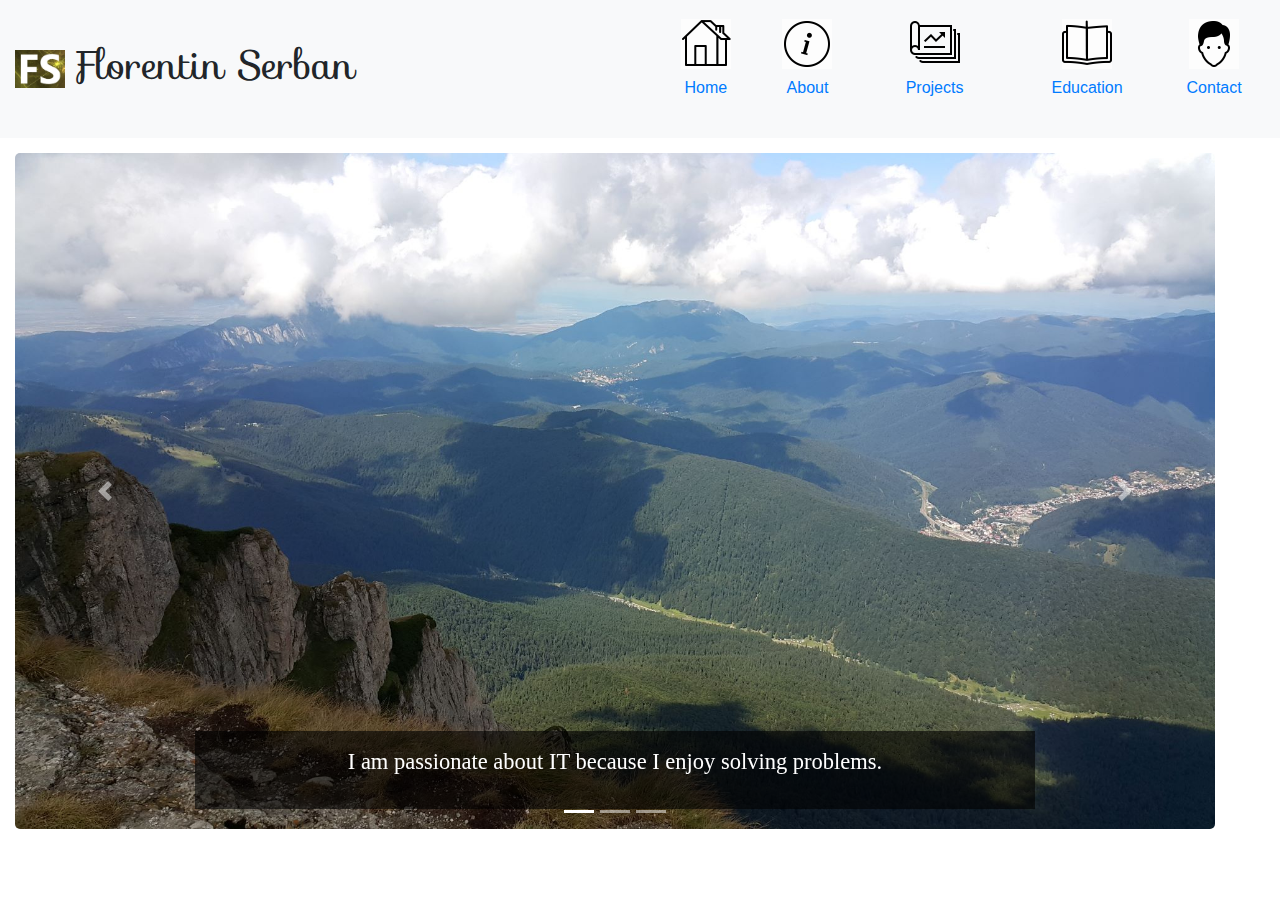
==== commit 42750a34: "small adjustments for small screens" ====
--- a/index.html
+++ b/index.html
@@ -71,7 +71,7 @@
                     src="img/nav/icons8-info.gif"
                     alt="about me"
                     class="responsive-image nav-image"
-                    width="50px"
+                    width="50"
                 /></a>
                 <a class="nav-link" href="About.html">About</a>
               </li>
@@ -82,7 +82,7 @@
                     ,
                     alt="my projects"
                     class="responsive-image nav-image"
-                    width="50px"
+                    width="50"
                 /></a>
                 <a class="nav-link" href="Projects.html">Projects</a>
               </li>
@@ -92,7 +92,7 @@
                     src="img/nav/icons8-literature.gif"
                     alt="my education"
                     class="responsive-image nav-image"
-                    width="50px"
+                    width="50"
                 /></a>
                 <a class="nav-link" href="Education.html">Education</a>
               </li>
@@ -102,7 +102,7 @@
                     src="img/nav/icons8-user-male.gif"
                     alt="contact me"
                     class="responsive-image nav-image"
-                    width="50px"
+                    width="50"
                 /></a>
                 <a class="nav-link" href="Contact.html">Contact</a>
               </li>
--- a/style.css
+++ b/style.css
@@ -22,7 +22,7 @@
 .nav-link {
   font-family: 'Trebuchet MS', 'Lucida Sans Unicode', 'Lucida Grande', 'Lucida Sans', Arial, sans-serif;
   -webkit-box-align: start;
-
+  font-size: 1rem;
 }
 
 .nav-item {
@@ -30,14 +30,14 @@
   min-height: 100px;
 }
 
-.nav-image>img {
+.nav-image {
   display: inline-block;
   vertical-align: middle;
   white-space: nowrap;
-  height: 70px;
-  width: 70px;
-  border-radius: 50%;
-  border: 1px solid black;
+  height: auto;
+  max-width: 5rem;
+  /* border-radius: 50%; */
+  /* border: 1px solid black; */
   vertical-align: middle
 }
 
@@ -71,8 +71,7 @@
 .jumbotron {
   width: 100%;
   overflow: hidden;
-  padding: 0px;
-
+  padding: 5px;
 }
 
 .jumbotron-image {
@@ -87,21 +86,25 @@
   font-size: 1rem;
 }
 
+
+
 .prjdescript {
   background-image: url("img/Mandel1.jpg");
-
+  height: auto;
 }
 
 .aboutdescript {
   background-image: url("img/bgAbout1.jpg");
-  height: 700px;
+  height: auto;
   font-family: Cambria, Cochin, Georgia, Times, 'Times New Roman', serif;
   z-index: 10;
 }
 
+
 .indexcontainer {
   position: relative;
   height: auto;
+  background-repeat: no-repeat;
 }
 
 .my_picture {
@@ -113,12 +116,12 @@
 
 .contdescript {
   background-image: url("img/bgContact.jpg");
-  height: 600px;
+  height: auto;
 }
 
 .edudescript {
   background-image: url("img/bg_education.jpg");
-  height: 700px;
+  height: auto;
 
 }
 
@@ -144,17 +147,32 @@
 @media only screen and (max-width: 480px) {
 
   .imglogo {
-    width: 50%;
+    width: 100%;
     height: 15%;
   }
 
   .jumbotron {
-    width: 50%;
+    width: 90%;
     overflow: hidden;
     padding-top: 0px;
+    background-color: transparent;
+    color: #fff;
   }
 
   .nav-item.col-sm2.col-md-2.col-lg-2 {
     min-height: 100px;
   }
+
+  .prjdescript,
+  .contdescript,
+  .edudescript,
+  .aboutdescript {
+    background-color: brown;
+    background-image: none;
+  }
+
+  .description,
+  .lead {
+    padding-left: 20px;
+  }
 }